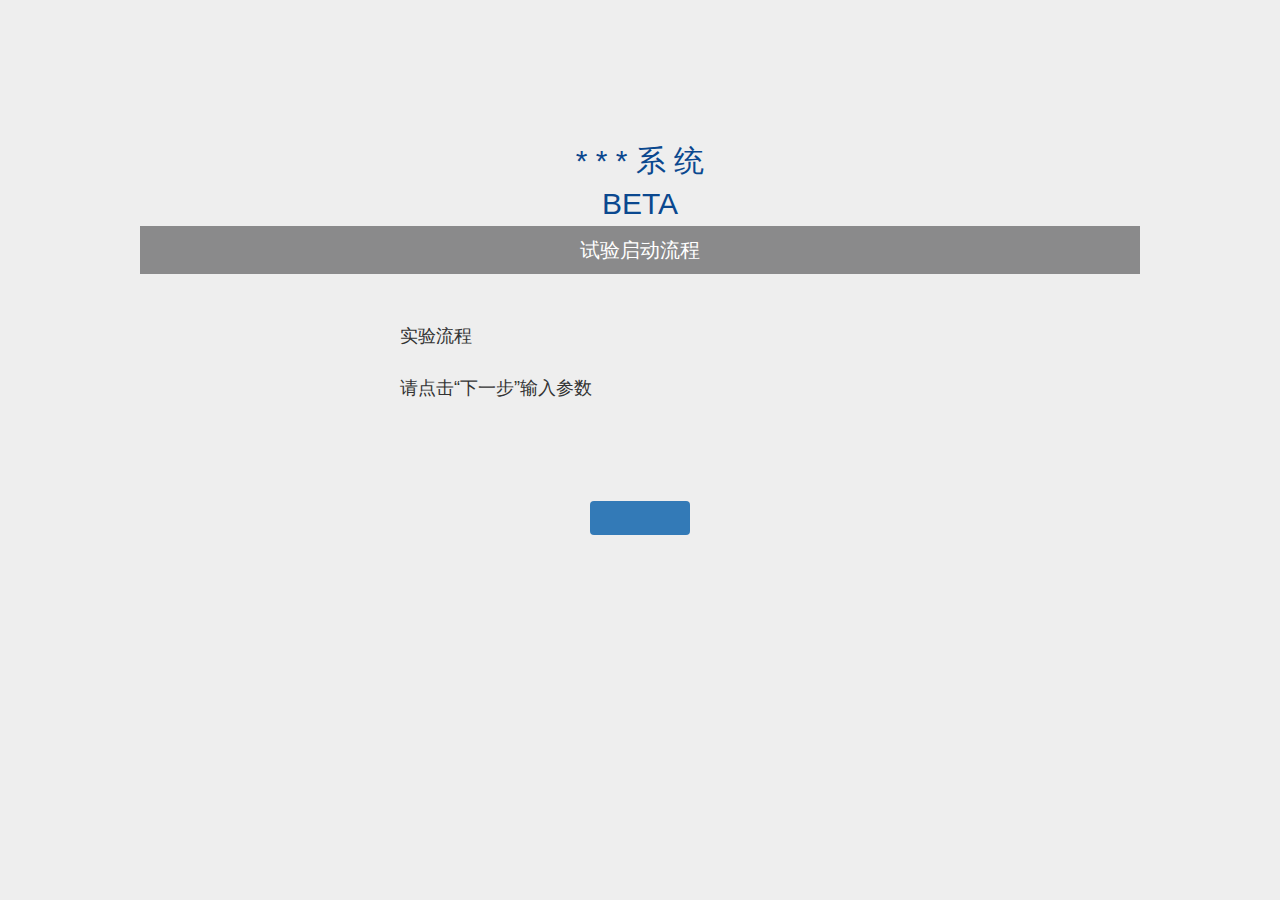
==== src/main/resources/templates/index.html @ 5724f456 "'web版本'" ====
<!DOCTYPE html SYSTEM "http://www.thymeleaf.org/dtd/xhtml1-strict-thymeleaf-spring4-4.dtd">
<html xmlns="http://www.w3.org/1999/xhtml" xmlns:th="http://www.thymeleaf.org">
<head>
    <meta charset="UTF-8">
    <meta name="viewport" content="width=device-width, initial-scale=1.0">
    <meta http-equiv="X-UA-Compatible" content="ie=edge">
    <title>***系统</title>
    <link rel="stylesheet" href="../static/css/main.css">
    <link rel="stylesheet" href="../static/css/jquery.step.css">
    <link rel="stylesheet" href="../static/css/bootstrap.min.css">
    <link rel="stylesheet" href="../static/css/parameter.css">
</head>

<body>
<div class="main">
    <div class="title">* * * 系 统</div>
    <div class="title">BETA</div>
    <div class="content">试验启动流程</div>
    <div class="step">
        <div>实验流程</div>
        <br>
        <div>请点击“下一步”输入参数</div>
        <!-- <div>第一步：请根据使用手册配置试验服务器</div>
        <br>
        <div>第二步：点击“参数配置”将自定义网络配置</div>
        <br>
        <div>第三步：点击“开启网络”</div>
        <br>
        <div>第四步：使用“状态检测”查看节点同步数据、状态参数等</div> -->
    </div>
    <div class="button">
        <a href="Operation_type_selection.html">
            <button>下一步</button>
        </a>
    </div>
    <div id="step"></div>
</div>

<div style="text-align:center;"></div>

<script src="../static/js/jquery.js"></script>
<script src="../static/jquery.step.min.js"></script>
<script src="../static/js/main.js"></script>

</body>
</html>
---- src/main/resources/static/css/main.css ----
button {
    width: 10%;
    display: inline-block;
    padding: 6px 12px;
    font-size: 14px;
    line-height: 1.42857143;
    text-align: center;
    cursor: pointer;
    border: 1px solid transparent;
    border-radius: 4px;
    color: #fff;
    background-color: #337ab7;
}

.main {
    width: 1000px;
    margin: 100px auto;
}

#step {
    margin-bottom: 60px;
}

.btns {
    float: left;
}

.info {
    float: left;
    height: 34px;
    line-height: 34px;
    margin-left: 40px;
    font-size: 28px;
    font-weight: bold;
    color: #928787;
}

.info span {
    color: red;
}

.title {
    text-align: center;
    font-size: 30px;
    color: #0a488f;
}

.content {
    background: #8a8a8b;
    font-size: 20px;
    padding: 10px;
    text-align: center;
    color: #fff;
}

.button {
    width: 100%;
    height: 10%;
    margin-top: 5%;
    text-align: center;
    margin-bottom: 5%;
}

.step {
    background: #eeeeee;
    padding: 5% 26%;
    font-size: 18px;
}
---- src/main/resources/static/css/parameter.css ----
body {
  padding-top: 40px;
  padding-bottom: 40px;
  background-color: #eee;
}

.form-signin {
  max-width: 330px;
  padding: 15px;
  margin: 0 auto;
}
.form-signin .form-signin-heading,
.form-signin .checkbox {
  margin-bottom: 10px;
}
.form-signin .checkbox {
  font-weight: normal;
}
.form-signin .form-control {
  position: relative;
  height: auto;
  -webkit-box-sizing: border-box;
     -moz-box-sizing: border-box;
          box-sizing: border-box;
  padding: 10px;
  font-size: 16px;
}
.form-signin .form-control:focus {
  z-index: 2;
}
.form-signin input[type="email"] {
  margin-bottom: -1px;
  border-bottom-right-radius: 0;
  border-bottom-left-radius: 0;
}
.form-signin input[type="password"] {
  margin-bottom: 10px;
  border-top-left-radius: 0;
  border-top-right-radius: 0;
}

.container-small {
  max-width: 500px;
}
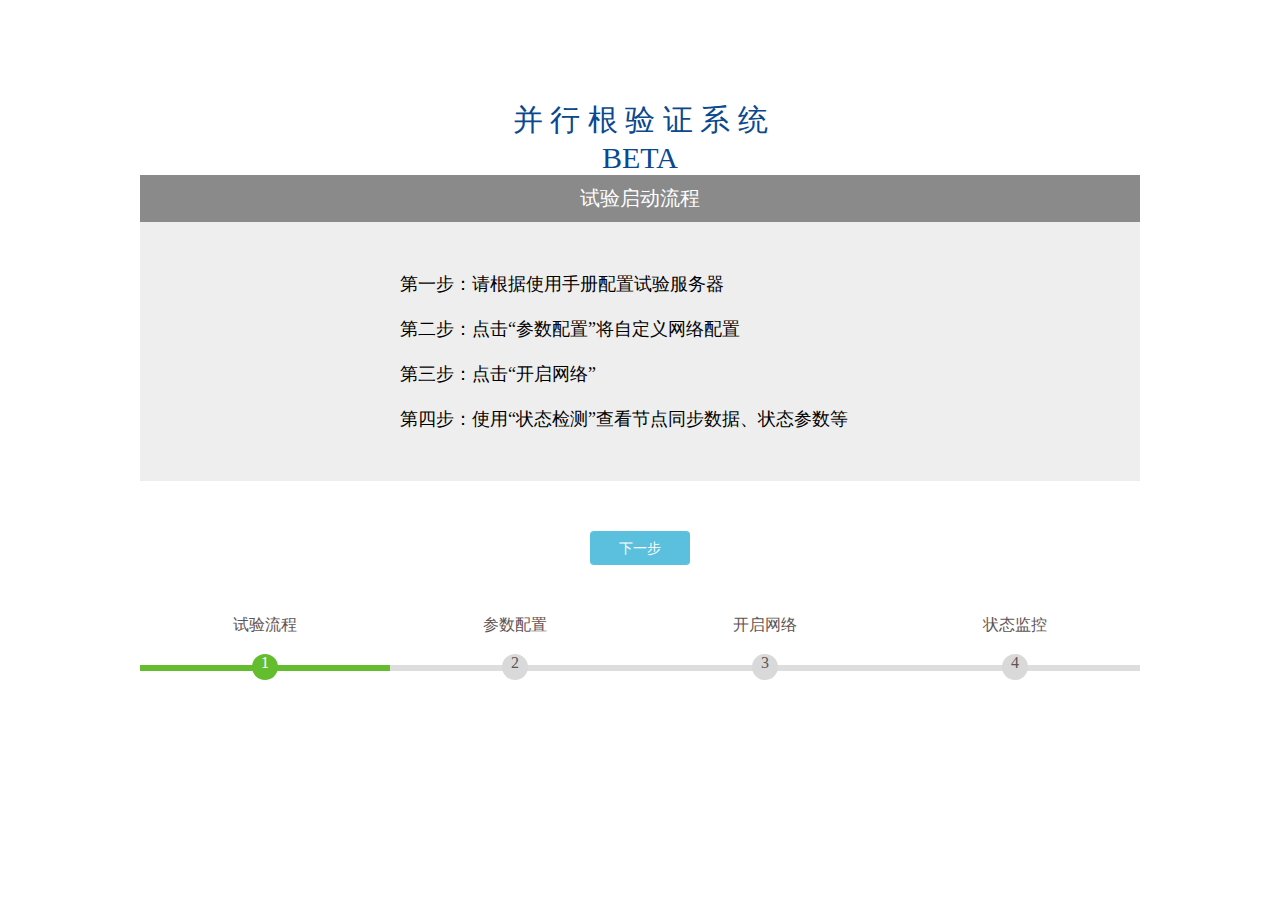
==== commit a2e63706: "'前端改动'" ====
--- a/src/main/resources/templates/index.html
+++ b/src/main/resources/templates/index.html
@@ -1,46 +1,143 @@
 <!DOCTYPE html SYSTEM "http://www.thymeleaf.org/dtd/xhtml1-strict-thymeleaf-spring4-4.dtd">
 <html xmlns="http://www.w3.org/1999/xhtml" xmlns:th="http://www.thymeleaf.org">
+
 <head>
-    <meta charset="UTF-8">
-    <meta name="viewport" content="width=device-width, initial-scale=1.0">
-    <meta http-equiv="X-UA-Compatible" content="ie=edge">
-    <title>***系统</title>
-    <link rel="stylesheet" href="../static/css/main.css">
-    <link rel="stylesheet" href="../static/css/jquery.step.css">
-    <link rel="stylesheet" href="../static/css/bootstrap.min.css">
-    <link rel="stylesheet" href="../static/css/parameter.css">
+    <meta charset="utf-8"/>
+    <title>并行根验证系统</title>
+
+    <link rel="stylesheet" type="text/css" href="../static/css/jquery.step.css"/>
+
+    <script src="../static/js/jquery.js"></script>
+    <script src="../static/js/jquery.step.min.js"></script>
+
+    <style>
+        button {
+            width: 10%;
+            display: inline-block;
+            padding: 6px 12px;
+            font-size: 14px;
+            line-height: 1.42857143;
+            text-align: center;
+            cursor: pointer;
+            border: 1px solid transparent;
+            border-radius: 4px;
+            color: #fff;
+            background-color: #5bc0de;
+        }
+
+        .main {
+            width: 1000px;
+            margin: 100px auto;
+        }
+
+        #step {
+            margin-bottom: 60px;
+        }
+
+        .btns {
+            float: left;
+        }
+
+        .info {
+            float: left;
+            height: 34px;
+            line-height: 34px;
+            margin-left: 40px;
+            font-size: 28px;
+            font-weight: bold;
+            color: #928787;
+        }
+
+        .info span {
+            color: red;
+        }
+
+        .title {
+            text-align: center;
+            font-size: 30px;
+            color: #0a488f;
+        }
+
+        .content {
+            background: #8a8a8b;
+            font-size: 20px;
+            padding: 10px;
+            text-align: center;
+            color: #fff;
+        }
+
+        .button {
+            width: 100%;
+            height: 10%;
+            margin-top: 5%;
+            text-align: center;
+            margin-bottom: 5%;
+        }
+
+        .step {
+            background: #eeeeee;
+            padding: 5% 26%;
+            font-size: 18px;
+        }
+    </style>
 </head>
 
 <body>
+
 <div class="main">
-    <div class="title">* * * 系 统</div>
+    <div class="title">并 行 根 验 证 系 统</div>
     <div class="title">BETA</div>
     <div class="content">试验启动流程</div>
     <div class="step">
-        <div>实验流程</div>
-        <br>
-        <div>请点击“下一步”输入参数</div>
-        <!-- <div>第一步：请根据使用手册配置试验服务器</div>
+        <div>第一步：请根据使用手册配置试验服务器</div>
         <br>
         <div>第二步：点击“参数配置”将自定义网络配置</div>
         <br>
         <div>第三步：点击“开启网络”</div>
         <br>
-        <div>第四步：使用“状态检测”查看节点同步数据、状态参数等</div> -->
+        <div>第四步：使用“状态检测”查看节点同步数据、状态参数等</div>
     </div>
     <div class="button">
-        <a href="Operation_type_selection.html">
-            <button>下一步</button>
-        </a>
+        <a href="/test/parameter"><button>下一步</button></a>
     </div>
     <div id="step"></div>
+
 </div>
 
+<script type="text/javascript">
+    var $step = $("#step");
+    var $index = $("#index");
+
+    $step.step({
+        index: 0,
+        time: 500,
+        title: ["试验流程", "参数配置", "开启网络", "状态监控"]
+    });
+
+    $index.text($step.getIndex());
+
+    $("#prevBtn").on("click", function () {
+        $step.prevStep();
+        $index.text($step.getIndex());
+    });
+
+    $("#nextBtn").on("click", function () {
+        $step.nextStep();
+        $index.text($step.getIndex());
+    });
+
+    $("#btn1").on("click", function () {
+        $step.toStep(1);
+        $index.text($step.getIndex());
+    });
+
+    $("#btn2").on("click", function () {
+        $step.toStep(2);
+        $index.text($step.getIndex());
+    });
+</script>
 <div style="text-align:center;"></div>
 
-<script src="../static/js/jquery.js"></script>
-<script src="../static/jquery.step.min.js"></script>
-<script src="../static/js/main.js"></script>
 
 </body>
 </html>